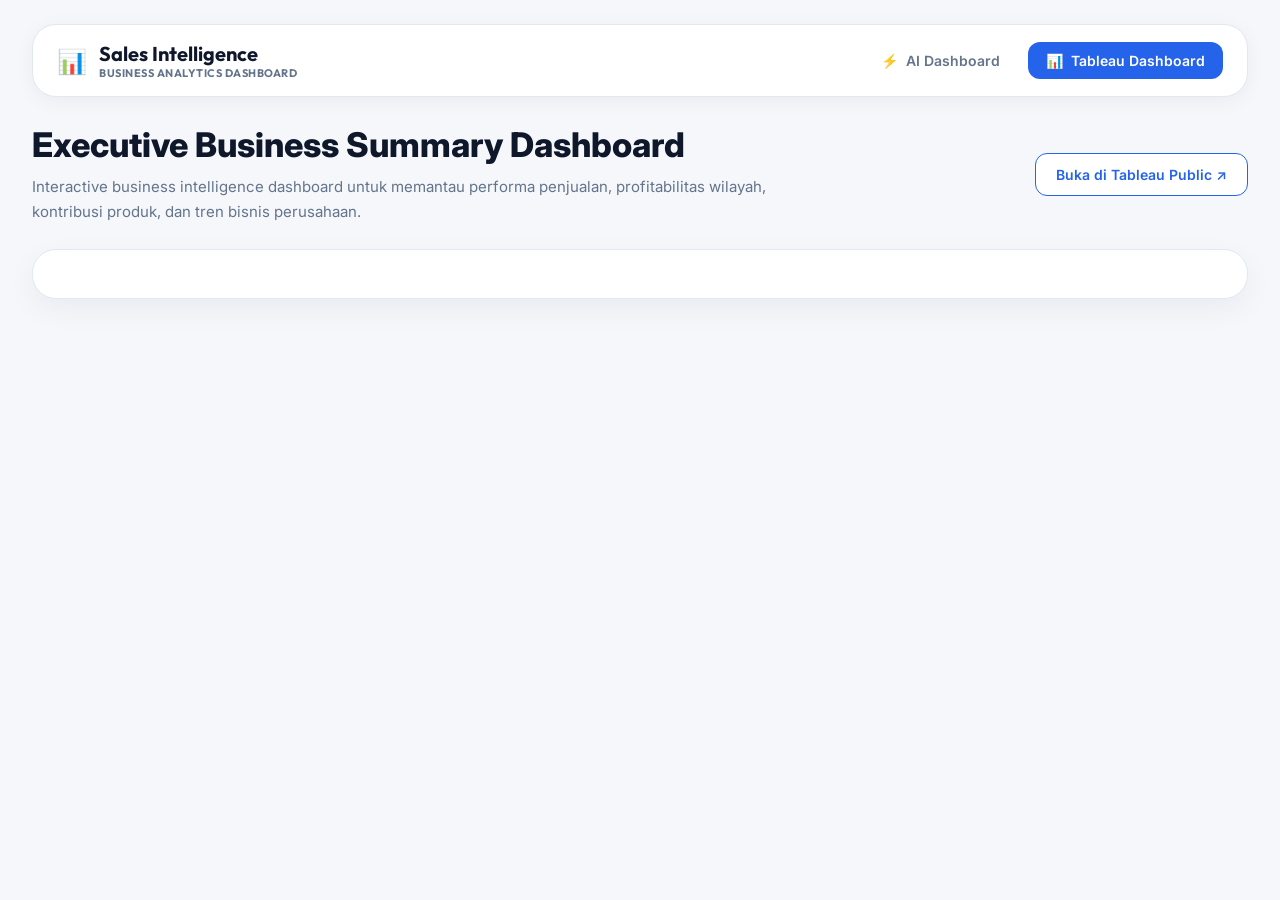
==== tableau.html @ 56bba413 "Add files via upload" ====
<!DOCTYPE html>

<html lang="en">

<head>

    <meta charset="UTF-8">

    <meta name="viewport" content="width=device-width, initial-scale=1.0">

    <title>
        Tableau Dashboard
    </title>

    <link rel="stylesheet" href="css/style.css">
    <link rel="stylesheet" href="css/tableau.css">

</head>

<body>

    <!-- ==========================
         NAVBAR
    =========================== -->

    <header class="navbar">

        <div class="logo">

            <span class="logo-icon">
                📊
            </span>

            <div class="logo-text">

                <span class="logo-title">
                    Sales Intelligence
                </span>

                <span class="logo-subtitle">
                    Business Analytics Dashboard
                </span>

            </div>

        </div>

        <nav>

            <a href="index.html" id="nav-dashboard">

                <span class="nav-icon">
                    ⚡
                </span>

                AI Dashboard

            </a>

            <a href="tableau.html" class="active" id="nav-tableau">

                <span class="nav-icon">
                    📊
                </span>

                Tableau Dashboard

            </a>

        </nav>

    </header>

    <!-- ==========================
         PAGE WRAPPER
    =========================== -->

    <div class="tableau-page">

        <!-- HEADER -->

        <section class="tableau-header">

            <div class="tableau-header-content">

                <h1>

                    Executive Business Summary Dashboard

                </h1>

                <p>

                    Interactive business intelligence dashboard
                    untuk memantau performa penjualan,
                    profitabilitas wilayah,
                    kontribusi produk,
                    dan tren bisnis perusahaan.

                </p>

            </div>

            <a href="https://public.tableau.com/views/ExecutiveBusinessSummary/ExecutiveBusinessSummary" target="_blank"
                class="tableau-btn">

                Buka di Tableau Public ↗

            </a>

        </section>

        <!-- TABLEAU DASHBOARD -->

        <section class="tableau-card">

            <div class="tableauPlaceholder" id="viz1781361040100">

                <noscript>

                    <a href="#">

                        <img alt="Executive Business Summary"
                            src="https://public.tableau.com/static/images/Ex/ExecutiveBusinessSummary/ExecutiveBusinessSummary/1_rss.png"
                            style="border:none">

                    </a>

                </noscript>

                <object class="tableauViz" style="display:none;">

                    <param name="host_url" value="https%3A%2F%2Fpublic.tableau.com%2F">

                    <param name="embed_code_version" value="3">

                    <param name="site_root" value="">

                    <param name="name" value="ExecutiveBusinessSummary/ExecutiveBusinessSummary">

                    <param name="tabs" value="no">

                    <param name="toolbar" value="yes">

                    <param name="animate_transition" value="yes">

                    <param name="display_static_image" value="yes">

                    <param name="display_spinner" value="yes">

                    <param name="display_overlay" value="yes">

                    <param name="display_count" value="yes">

                    <param name="language" value="en-US">

                </object>

            </div>

        </section>

    </div>

    <!-- TABLEAU SCRIPT -->

    <script>

        var divElement =
            document.getElementById(
                "viz1781361040100"
            );

        var vizElement =
            divElement.getElementsByTagName(
                "object"
            )[0];

        vizElement.style.width =
            "100%";

        vizElement.style.height =
            "1400px";

        var scriptElement =
            document.createElement(
                "script"
            );

        scriptElement.src =
            "https://public.tableau.com/javascripts/api/viz_v1.js";

        vizElement.parentNode.insertBefore(
            scriptElement,
            vizElement
        );

    </script>

</body>

</html>
---- css/style.css ----
/* ==========================
   DESIGN SYSTEM
========================== */

@import url('https://fonts.googleapis.com/css2?family=Inter:wght@400;500;600;700;800&family=Outfit:wght@600;700;800&display=swap');

:root {

    --bg-primary: #f5f7fb;
    --bg-secondary: #ffffff;

    --bg-card: #ffffff;
    --bg-card-hover: #f8fafc;
    --bg-glass: #ffffff;

    --border-subtle: #e2e8f0;
    --border-glow: #dbeafe;

    --text-primary: #0f172a;
    --text-secondary: #475569;
    --text-muted: #64748b;

    --accent-blue: #2563eb;
    --accent-blue-light: #3b82f6;

    --accent-cyan: #06b6d4;
    --accent-green: #10b981;
    --accent-amber: #f59e0b;
    --accent-red: #ef4444;
    --accent-purple: #8b5cf6;

    --gradient-hero:
        linear-gradient(135deg,
            #2563eb,
            #3b82f6);

    --radius-sm: 10px;
    --radius-md: 16px;
    --radius-lg: 24px;
    --radius-xl: 32px;

    --shadow-card:
        0 4px 20px rgba(15, 23, 42, .05);

    --shadow-hover:
        0 10px 30px rgba(37, 99, 235, .10);

    --transition:
        all .25s ease;
}

* {

    margin: 0;
    padding: 0;
    box-sizing: border-box;

}

body {

    font-family:
        'Inter',
        sans-serif;

    background:
        var(--bg-primary);

    color:
        var(--text-primary);

    padding:
        24px 32px;

    min-height:
        100vh;

    overflow-x:
        hidden;

}

/* HAPUS GLOW BACKGROUND */

body::before {

    display: none;

}

section {

    position: relative;

}

/* ==========================
   SECTION HEADINGS
========================== */

.section-heading {

    font-family:
        'Outfit',
        sans-serif;

    font-size:
        24px;

    font-weight:
        700;

    color:
        var(--text-primary);

    margin-bottom:
        20px;

}

/* ==========================
   NAVBAR
========================== */

.navbar {

    display:
        flex;

    justify-content:
        space-between;

    align-items:
        center;

    margin-bottom:
        28px;

    padding:
        16px 24px;

    background:
        white;

    border:
        1px solid var(--border-subtle);

    border-radius:
        var(--radius-lg);

    box-shadow:
        var(--shadow-card);

}

.logo {

    font-family:
        'Outfit',
        sans-serif;

    font-size:
        22px;

    font-weight:
        700;

    color:
        var(--text-primary);

    display:
        flex;

    align-items:
        center;

    gap:
        10px;

}

.logo-icon {

    font-size:
        24px;

}

nav {

    display:
        flex;

    gap:
        10px;

}

nav a {

    text-decoration:
        none;

    color:
        var(--text-muted);

    padding:
        10px 18px;

    border-radius:
        12px;

    transition:
        var(--transition);

    font-size:
        14px;

    font-weight:
        600;

}

nav a:hover {

    background:
        #eff6ff;

    color:
        var(--accent-blue);

}

nav a.active {

    background:
        var(--accent-blue);

    color:
        white;

}

/* ==========================
   HERO
========================== */

.hero {

    overflow: hidden;
    display:
        grid;

    grid-template-columns:
        3fr 1fr;

    gap:
        24px;

    padding:
        40px;

    margin-bottom:
        28px;

    background:
        white;

    border:
        1px solid var(--border-subtle);

    border-radius:
        var(--radius-xl);

    box-shadow:
        var(--shadow-card);

}

.hero::before {

    content: "";

    position: absolute;

    top: 0;

    left: 0;

    right: 0;

    height: 5px;

    background: linear-gradient(90deg,
            #2563eb,
            #3b82f6);

    border-radius: 32px 32px 0 0;

}

.hero::after {

    display: none;

}

.tag {

    display:
        inline-flex;

    align-items:
        center;

    gap:
        8px;

    color:
        var(--accent-blue);

    font-size:
        12px;

    font-weight:
        700;

    letter-spacing:
        1px;

}

.tag-dot {

    width:
        8px;

    height:
        8px;

    background:
        var(--accent-blue);

    border-radius:
        50%;

}

.hero h1 {

    font-family:
        'Outfit',
        sans-serif;

    margin-top:
        14px;

    font-size:
        42px;

    font-weight:
        800;

    line-height:
        1.2;

    color:
        var(--text-primary);

}

.hero p {

    margin-top:
        16px;

    color:
        var(--text-secondary);

    line-height:
        1.8;

    font-size:
        15px;

}

/* ==========================
   SCORE CARD
========================== */

/* ==========================
   BUSINESS HEALTH CARD
========================== */

.score-card {

    background:
        linear-gradient(180deg,
            #ffffff,
            #f8fafc);

    border:
        1px solid #e2e8f0;

    border-radius:
        24px;

    min-height:
        300px;

    display:
        flex;

    flex-direction:
        column;

    justify-content:
        center;

    align-items:
        center;

    padding:
        24px;

    box-shadow:
        0 4px 20px rgba(15, 23, 42, .05);

}

.score-label {

    font-size:
        14px;

    font-weight:
        600;

    color:
        #64748b;

    margin-bottom:
        20px;

}

/* ==========================
   DONUT CHART
========================== */

.score-ring {

    position:
        relative;

    width:
        160px;

    height:
        160px;

    margin-bottom:
        16px;

}

.score-ring svg {

    width:
        160px;

    height:
        160px;

    transform:
        rotate(-90deg);

}

.ring-bg {

    fill:
        none;

    stroke:
        #e2e8f0;

    stroke-width:
        12;

}

.ring-progress {

    fill:
        none;

    stroke:
        #2563eb;

    stroke-width:
        12;

    stroke-linecap:
        round;

    transition:
        stroke-dashoffset 1.2s ease;

}

/* ==========================
   PERCENTAGE
========================== */

.score-ring h2 {

    position:
        absolute;

    top:
        50%;

    left:
        50%;

    transform:
        translate(-50%, -50%);

    font-size:
        42px;

    font-weight:
        800;

    color:
        #2563eb;

    line-height:
        1;

}

/* ==========================
   STATUS
========================== */

.score-status {

    display:
        flex;

    align-items:
        center;

    gap:
        8px;

    font-size:
        14px;

    font-weight:
        700;

    color:
        #10b981;

}

.score-status::before {

    content:
        "";

    width:
        10px;

    height:
        10px;

    background:
        #10b981;

    border-radius:
        50%;

}

/* ==========================
   KPI CARDS
========================== */

.kpi-grid {

    display:
        grid;

    grid-template-columns:
        repeat(5, 1fr);

    gap:
        16px;

    margin-bottom:
        30px;

}

.kpi-card {

    background:
        white;

    border:
        1px solid var(--border-subtle);

    border-radius:
        var(--radius-md);

    padding:
        22px;

    box-shadow:
        var(--shadow-card);

    transition:
        var(--transition);

}

.kpi-card:hover {

    transform:
        translateY(-4px);

    box-shadow:
        var(--shadow-hover);

}

.kpi-card::after {

    display: none;

}

.kpi-icon {

    width:
        46px;

    height:
        46px;

    display:
        flex;

    align-items:
        center;

    justify-content:
        center;

    border-radius:
        12px;

    margin-bottom:
        12px;

    font-size:
        24px;

}

.kpi-icon-sales {
    background: #dbeafe;
}

.kpi-icon-profit {
    background: #dcfce7;
}

.kpi-icon-margin {
    background: #fef3c7;
}

.kpi-icon-orders {
    background: #cffafe;
}

.kpi-icon-customers {
    background: #ede9fe;
}

.kpi-card p {

    color:
        var(--text-muted);

    font-size:
        13px;

    margin-bottom:
        6px;

}

.kpi-card h2 {

    font-family:
        'Outfit',
        sans-serif;

    font-size:
        28px;

    font-weight:
        700;

    color:
        var(--text-primary);

}


/* ==========================
   CHART SECTION
========================== */

.chart-grid {

    display: grid;

    grid-template-columns:
        repeat(2, 1fr);

    gap: 20px;

    margin-bottom: 30px;

}

.chart-card {

    background: white;

    border: 1px solid var(--border-subtle);

    border-radius: var(--radius-lg);

    padding: 24px;

    box-shadow: var(--shadow-card);

    min-height: 360px;

    transition: var(--transition);

}

.chart-card:hover {

    box-shadow: var(--shadow-hover);

}

.chart-header {

    display: flex;

    justify-content: space-between;

    align-items: center;

    margin-bottom: 16px;

}

.chart-header h3 {

    font-family: 'Outfit', sans-serif;

    font-size: 16px;

    font-weight: 600;

    color: var(--text-primary);

}

.chart-badge {

    background: #eff6ff;

    color: var(--accent-blue);

    padding: 4px 12px;

    border-radius: 999px;

    font-size: 11px;

    font-weight: 600;

}

/* D3 axis styling for light theme */

.chart-card .tick text {

    fill: #64748b;

    font-size: 11px;

}

.chart-card .tick line,
.chart-card .domain {

    stroke: #e2e8f0;

}

/* ==========================
   SUMMARY CARDS
========================== */

.anomaly-summary {

    display: grid;

    grid-template-columns: repeat(3, 1fr);

    gap: 16px;

    padding: 0 28px 20px;

}

.summary-card {

    background: #f8fafc;

    border: 1px solid #e2e8f0;

    border-radius: 16px;

    padding: 18px 20px;

    display: flex;

    align-items: center;

    gap: 14px;

}

.summary-icon {

    font-size: 28px;

}

.summary-card h3 {

    font-size: 26px;

    font-weight: 800;

    color: #0f172a;

}

.summary-card p {

    font-size: 13px;

    color: #64748b;

}

.summary-card.critical {

    border-left: 4px solid #ef4444;

}

.summary-card.warning {

    border-left: 4px solid #f59e0b;

}

.summary-card.info {

    border-left: 4px solid #2563eb;

}

.anomaly-subtitle {

    color: #64748b;

    font-size: 14px;

    line-height: 1.6;

    margin-top: 8px;

}

.section-tag {

    display: inline-block;

    color: #2563eb;

    font-size: 11px;

    font-weight: 700;

    letter-spacing: 2px;

    text-transform: uppercase;

    margin-bottom: 6px;

}

/* ==========================
   BUSINESS ALERTS
========================== */

.anomaly-section {

    background: #ffffff;

    border: 1px solid #e2e8f0;

    border-radius: 24px;

    margin-bottom: 30px;

    overflow: hidden;

    box-shadow:
        0 4px 20px rgba(15, 23, 42, .05);

}

/* ==========================
   HEADER
========================== */

.anomaly-header {

    display: flex;

    justify-content: space-between;

    align-items: center;

    padding: 24px 28px;

    border-bottom: 1px solid #e2e8f0;

    background: #ffffff;

}

.anomaly-title {

    display: flex;

    align-items: center;

    gap: 14px;

}

.anomaly-title h2 {

    font-size: 24px;

    font-weight: 700;

    color: #0f172a;

}

#alertCount {

    display: flex;

    gap: 10px;

    align-items: center;

}

/* ==========================
   STATUS BADGE
========================== */

.anomaly-pill {

    padding: 6px 14px;

    border-radius: 999px;

    font-size: 12px;

    font-weight: 600;

}

.anomaly-pill.critical {

    background: #fee2e2;

    color: #dc2626;

}

.anomaly-pill.warning {

    background: #fff7ed;

    color: #ea580c;

}

/* ==========================
   BUTTON
========================== */

#generateNarrative {

    background: #2563eb;

    color: white;

    border: none;

    padding: 12px 18px;

    border-radius: 12px;

    font-size: 14px;

    font-weight: 600;

    cursor: pointer;

    transition: .2s;

}

#generateNarrative:hover {

    background: #1d4ed8;

}

/* ==========================
   TABS
========================== */

.anomaly-tabs {

    display: flex;

    border-bottom: 1px solid #e2e8f0;

    background: #f8fafc;

}

.tab-btn {

    background: transparent;

    border: none;

    padding: 16px 22px;

    cursor: pointer;

    font-size: 14px;

    font-weight: 600;

    color: #64748b;

    transition: .2s;

}

.tab-btn:hover {

    color: #2563eb;

}

.tab-btn.active {

    color: #2563eb;

    border-bottom: 3px solid #2563eb;

}

/* ==========================
   CONTENT
========================== */

.tab-content {

    padding: 24px;

}

/* ==========================
   ANOMALY CARD
========================== */

.anomaly-item {

    background: #ffffff;

    border: 1px solid #e2e8f0;

    border-left: 4px solid #2563eb;

    border-radius: 14px;

    padding: 18px 20px;

    margin-bottom: 14px;

    transition: .2s;

}

.anomaly-item:hover {

    background: #f8fafc;

}

.anomaly-item:last-child {

    margin-bottom: 0;

}

.anomaly-item h4 {

    margin-bottom: 8px;

    font-size: 16px;

    font-weight: 700;

    color: #0f172a;

}

.anomaly-item p {

    color: #64748b;

    line-height: 1.7;

    font-size: 14px;

}

/* ==========================
   CRITICAL ALERT
========================== */

.anomaly-item.critical {

    border-left-color: #dc2626;

}

.anomaly-item.warning {

    border-left-color: #f59e0b;

}

/* ==========================
   NARRATIVE
========================== */

.ai-narrative {

    background: #f8fafc;

    border: 1px solid #e2e8f0;

    border-radius: 16px;

    padding: 24px;

    color: #334155;

    line-height: 1.9;

    font-size: 15px;

}

.ai-narrative h3 {

    color: #0f172a;

    font-size: 18px;

    margin-bottom: 12px;

}

.ai-narrative strong {

    color: #2563eb;

}

/* ==========================
   RESPONSIVE
========================== */

@media (max-width: 768px) {

    .anomaly-header {

        flex-direction: column;

        align-items: flex-start;

        gap: 16px;

    }

    .anomaly-title {

        flex-direction: column;

        align-items: flex-start;

        gap: 10px;

    }

    .anomaly-tabs {

        overflow-x: auto;

    }

    .tab-btn {

        white-space: nowrap;

    }

}

/* ==========================
   BUSINESS INSIGHTS
========================== */

.ai-section {

    margin-bottom: 40px;

}

.ai-header {

    display: flex;

    justify-content: space-between;

    align-items: center;

    margin-bottom: 20px;

}

.ai-tag {

    display: inline-block;

    padding: 6px 12px;

    background: #eff6ff;

    color: #2563eb;

    border-radius: 999px;

    font-size: 12px;

    font-weight: 600;

    margin-bottom: 8px;

}

.ai-model {

    background: #f8fafc;

    border: 1px solid #e2e8f0;

    padding: 8px 14px;

    border-radius: 999px;

    font-size: 13px;

    color: #64748b;

}

.ai-card {

    background: #ffffff;

    border: 1px solid #e2e8f0;

    border-radius: 24px;

    padding: 30px;

    box-shadow:
        0 4px 20px rgba(15, 23, 42, .05);

}

/* ==========================
   INSIGHT ITEM
========================== */

.insight-item {

    margin-bottom: 28px;

}

.insight-item:last-child {

    margin-bottom: 0;

}

.insight-title {

    font-size: 18px;

    font-weight: 700;

    color: #0f172a;

    margin-bottom: 12px;

}

.insight-text {

    color: #475569;

    line-height: 1.8;

    margin-bottom: 14px;

}

.recommendation-box {

    background: #f8fafc;

    border-left: 4px solid #2563eb;

    padding: 16px;

    border-radius: 12px;

}

.recommendation-box h4 {

    color: #2563eb;

    margin-bottom: 10px;

}

.recommendation-box ul {

    padding-left: 18px;

}

.recommendation-box li {

    color: #475569;

    margin-bottom: 8px;

}

/* ==========================
   ASSISTANT
========================== */

.chat-box {

    background: #ffffff;

    border: 1px solid #e2e8f0;

    border-radius: 20px;

    padding: 16px;

    display: flex;

    gap: 12px;

}

.chat-input-wrap {

    flex: 1;

}

.chat-box input {

    width: 100%;

    background: #ffffff;

    border: 1px solid #d1d5db;

    color: #0f172a;

    padding: 14px 18px;

    border-radius: 12px;

    outline: none;

    font-size: 14px;

    transition: .2s;

}

.chat-box input:focus {

    border-color: #2563eb;

    box-shadow:
        0 0 0 3px rgba(37, 99, 235, .12);

}

.chat-box input::placeholder {

    color: #94a3b8;

}

.chat-box button {

    border: none;

    background: #2563eb;

    color: white;

    padding: 14px 24px;

    border-radius: 12px;

    cursor: pointer;

    font-size: 14px;

    font-weight: 600;

    transition: .2s;

}

.chat-box button:hover {

    background: #1d4ed8;

}

.btn-icon {

    display: none;

}

#chatResponse {

    margin-top: 16px;

    color: #475569;

    font-size: 14px;

    line-height: 1.8;

}

/* ==========================
   FOOTER
========================== */

footer {

    text-align: center;

    margin-top: 48px;

    padding: 32px;

    border-top: 1px solid #e2e8f0;

}

.footer-content p {

    color: #64748b;

    font-size: 14px;

}

.footer-sub {

    margin-top: 6px;

    font-size: 12px;

    color: #94a3b8;

}

/* ==========================
   TOOLTIP
========================== */

#tooltip {

    position: absolute;

    min-width: 180px;

    max-width: 280px;

    background: #ffffff;

    border: 1px solid #e2e8f0;

    border-radius: 12px;

    padding: 14px 16px;

    color: #0f172a;

    font-size: 13px;

    line-height: 1.6;

    pointer-events: none;

    opacity: 0;

    transition: .15s;

    box-shadow:
        0 10px 30px rgba(0, 0, 0, .08);

    z-index: 99999;

}

#tooltip.show {

    opacity: 1;

}

#tooltip .tooltip-title {

    display: block;

    margin-bottom: 8px;

    font-size: 14px;

    font-weight: 700;

    color: #0f172a;

}

#tooltip .tooltip-label {

    color: #64748b;

    font-size: 12px;

}

#tooltip .tooltip-value {

    color: #2563eb;

    font-weight: 700;

}

.tooltip-profit {

    color: #10b981 !important;

    font-weight: 700;

}

.tooltip-loss {

    color: #ef4444 !important;

    font-weight: 700;

}

/* ==========================
   SIMPLE ANIMATION
========================== */

@keyframes fadeInUp {

    from {

        opacity: 0;

        transform: translateY(12px);

    }

    to {

        opacity: 1;

        transform: translateY(0);

    }

}

.hero,
.kpi-card,
.chart-card,
.anomaly-section,
.ai-card {

    animation:
        fadeInUp .4s ease;

}

/* ==========================
   SCROLLBAR
========================== */

::-webkit-scrollbar {

    width: 8px;

}

::-webkit-scrollbar-track {

    background: #f8fafc;

}

::-webkit-scrollbar-thumb {

    background: #cbd5e1;

    border-radius: 999px;

}

::-webkit-scrollbar-thumb:hover {

    background: #94a3b8;

}

/* ==========================
   RESPONSE
========================== */

.ai-error {

    margin-top: 15px;

    padding: 12px;

    border-radius: 12px;

    background: #fef2f2;

    color: #dc2626;

}

.ai-success {

    margin-top: 15px;

    padding: 12px;

    border-radius: 12px;

    background: #ecfdf5;

    color: #059669;

}

/* ==========================
   RESPONSIVE
========================== */

@media (max-width:1200px) {

    .kpi-grid {

        grid-template-columns:
            repeat(3, 1fr);

    }

}

@media (max-width:768px) {

    body {

        padding: 16px;

    }

    .navbar {

        flex-direction: column;

        gap: 12px;

    }

    .hero {

        grid-template-columns: 1fr;

    }

    .hero h1 {

        font-size: 28px;

    }

    .chart-grid {

        grid-template-columns: 1fr;

    }

    .kpi-grid {

        grid-template-columns:
            repeat(2, 1fr);

    }

    .chat-box {

        flex-direction: column;

    }

}
---- css/tableau.css ----
/* ==========================
   TABLEAU PAGE
========================== */

.tableau-page {

    max-width: 1600px;

    margin: 0 auto;
}

/* ==========================
   HEADER
========================== */

.tableau-header {

    display: flex;

    justify-content: space-between;

    align-items: center;

    gap: 24px;

    margin-bottom: 24px;
}

.tableau-header-content {

    flex: 1;
}

.tableau-header h1 {

    font-size: 34px;

    font-weight: 800;

    color: #0f172a;

    margin-bottom: 8px;

    line-height: 1.2;
}

.tableau-header p {

    color: #64748b;

    font-size: 15px;

    line-height: 1.7;

    max-width: 750px;
}

/* ==========================
   BUTTON
========================== */

.tableau-btn {

    display: inline-flex;

    align-items: center;

    justify-content: center;

    gap: 8px;

    text-decoration: none;

    background: white;

    color: #2563eb;

    border: 1px solid #2563eb;

    padding: 12px 20px;

    border-radius: 12px;

    font-size: 14px;

    font-weight: 600;

    white-space: nowrap;

    transition: all .25s ease;
}

.tableau-btn:hover {

    background: #2563eb;

    color: white;

    transform: translateY(-2px);

    box-shadow:
        0 10px 25px rgba(249, 115, 22, .18);
}

/* ==========================
   TABLEAU CARD
========================== */

.tableau-card {

    background: white;

    border: 1px solid #e2e8f0;

    border-radius: 24px;

    padding: 24px;

    overflow: hidden;

    box-shadow:
        0 10px 30px rgba(15, 23, 42, .05);
}

/* ==========================
   TABLEAU EMBED
========================== */

.tableauPlaceholder {

    width: 100% !important;

    max-width: 100% !important;

    overflow: hidden;
}

.tableauPlaceholder object {

    width: 100% !important;
}

.tableauViz {

    width: 100% !important;
}

.tableau-card iframe {

    width: 100% !important;

    border: none !important;
}

/* ==========================
   LOADING STATE
========================== */

.tableau-card:empty {

    min-height: 700px;
}

/* ==========================
   RESPONSIVE
========================== */

@media (max-width: 992px) {

    .tableau-header {

        flex-direction: column;

        align-items: flex-start;
    }

    .tableau-header h1 {

        font-size: 28px;
    }
}

@media (max-width: 768px) {

    body {

        padding: 16px;
    }

    .tableau-card {

        padding: 12px;
    }

    .tableau-header h1 {

        font-size: 24px;
    }

    .tableau-btn {

        width: 100%;
    }
}

.logo {

    display: flex;

    align-items: center;

    gap: 12px;

}

.logo-icon {

    font-size: 24px;

}

.logo-text {

    display: flex;

    flex-direction: column;

}

.logo-title {

    font-family: 'Outfit', sans-serif;

    font-size: 20px;

    font-weight: 700;

    color: #0f172a;

}

.logo-subtitle {

    font-size: 11px;

    color: #64748b;

    letter-spacing: .5px;

    text-transform: uppercase;

}

nav {

    display: flex;

    gap: 10px;

}

nav a {

    display: flex;

    align-items: center;

    gap: 8px;

    text-decoration: none;

    padding: 10px 18px;

    border-radius: 12px;

    color: #64748b;

    font-size: 14px;

    font-weight: 600;

    transition: .25s ease;

}

nav a:hover {

    background: #eff6ff;

    color: #2563eb;

}

nav a.active {

    background: #2563eb;

    color: white;

}

.nav-icon {

    font-size: 14px;

}
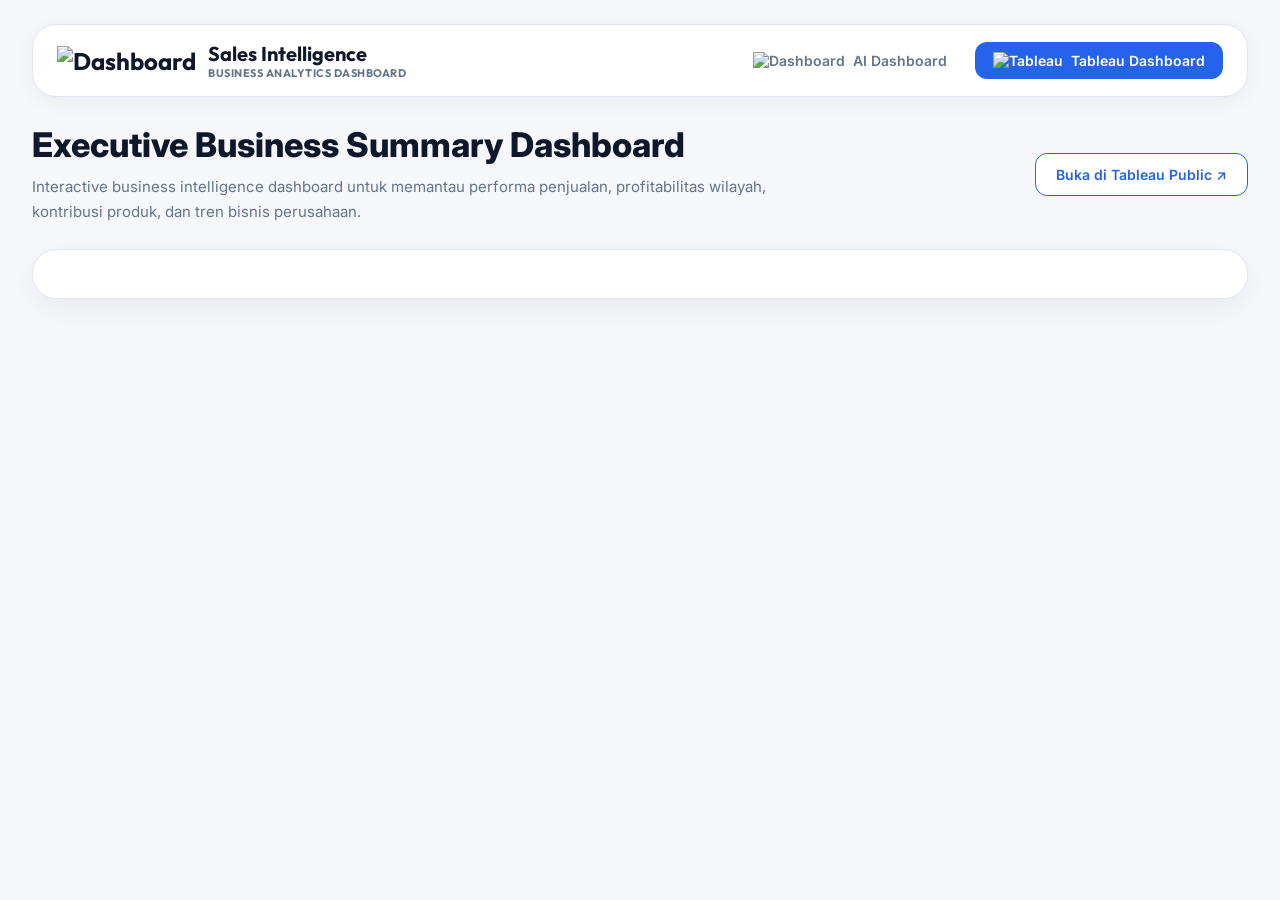
==== commit 07c1feef: "Update tableau.html" ====
--- a/tableau.html
+++ b/tableau.html
@@ -27,9 +27,7 @@
 
         <div class="logo">
 
-            <span class="logo-icon">
-                📊
-            </span>
+            <img src="assets/dasboard.png" class="logo-icon" alt="Dashboard">
 
             <div class="logo-text">
 
@@ -49,9 +47,7 @@
 
             <a href="index.html" id="nav-dashboard">
 
-                <span class="nav-icon">
-                    ⚡
-                </span>
+                <img src="assets/dasboard.png" class="nav-icon-img" alt="Dashboard">
 
                 AI Dashboard
 
@@ -59,9 +55,7 @@
 
             <a href="tableau.html" class="active" id="nav-tableau">
 
-                <span class="nav-icon">
-                    📊
-                </span>
+                <img src="assets/tableau.png" class="nav-icon-img" alt="Tableau">
 
                 Tableau Dashboard
 
@@ -199,4 +193,4 @@
 
 </body>
 
-</html>+</html>
